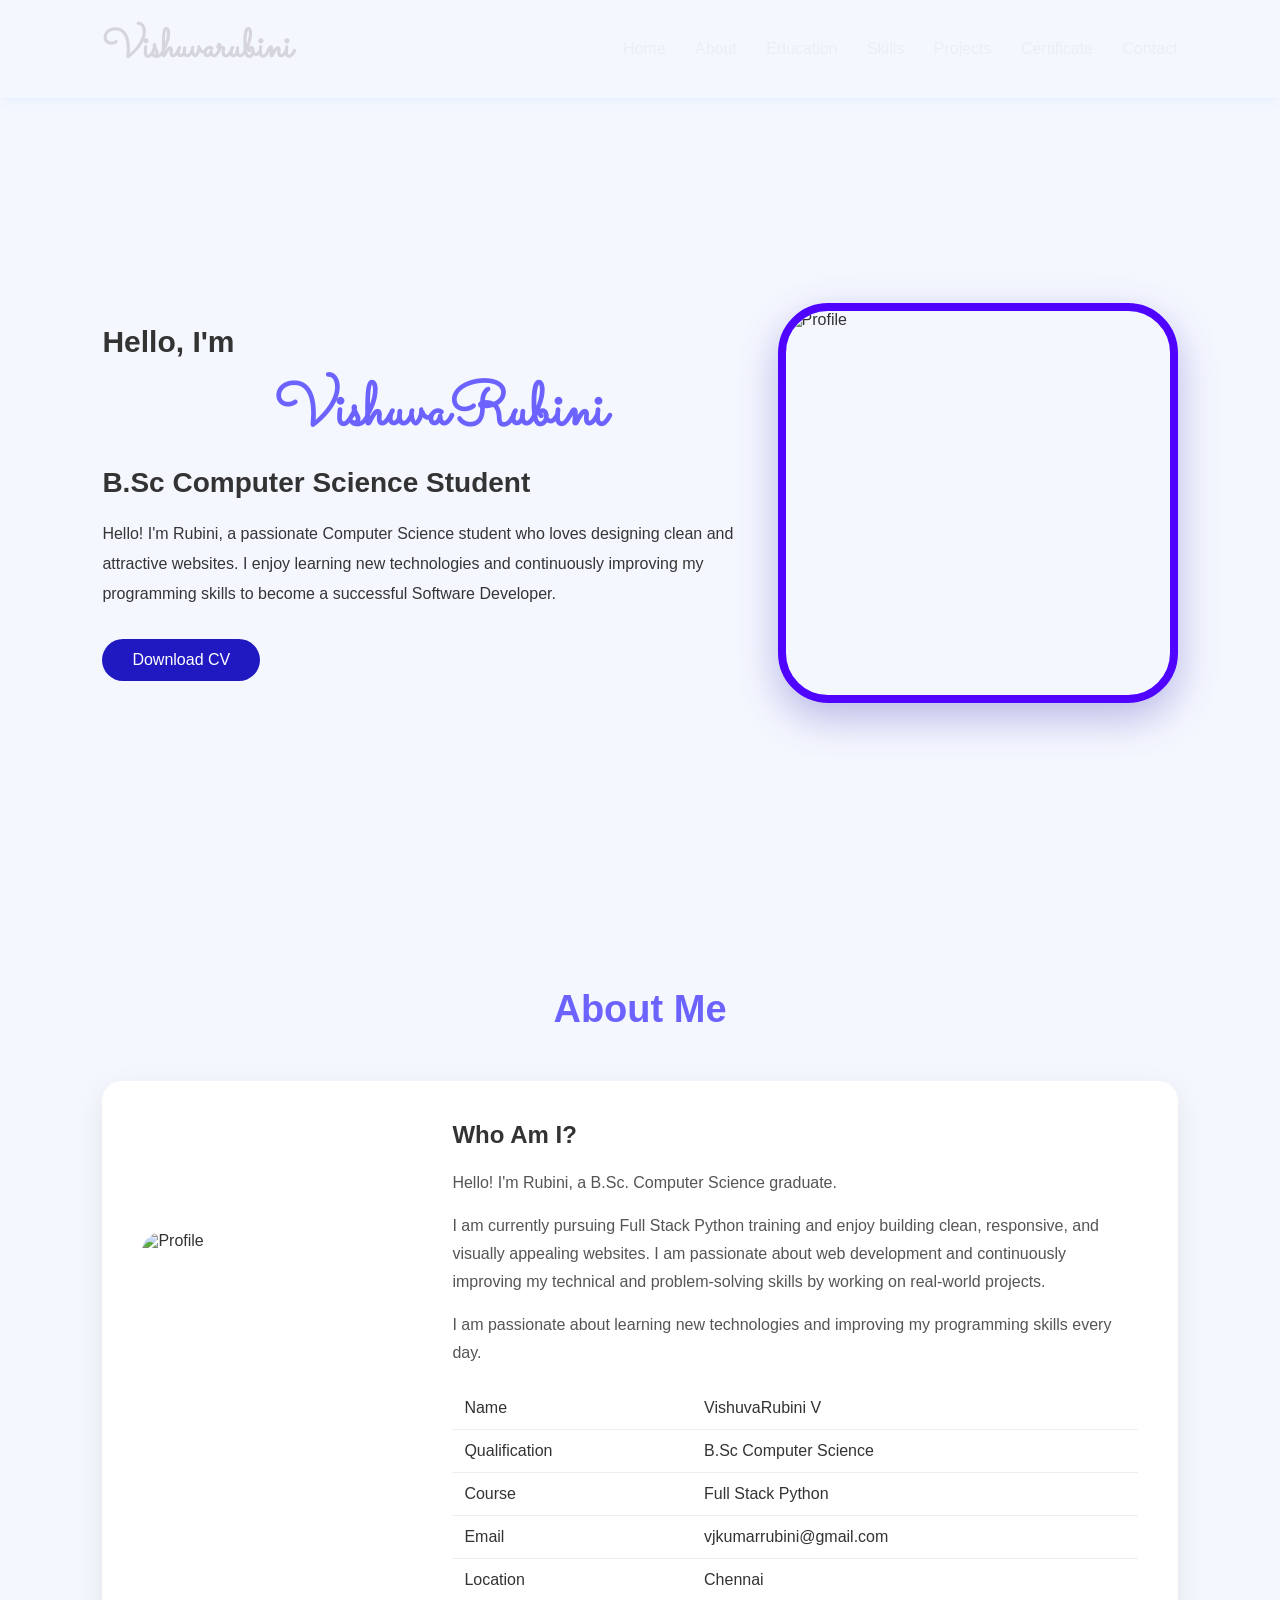
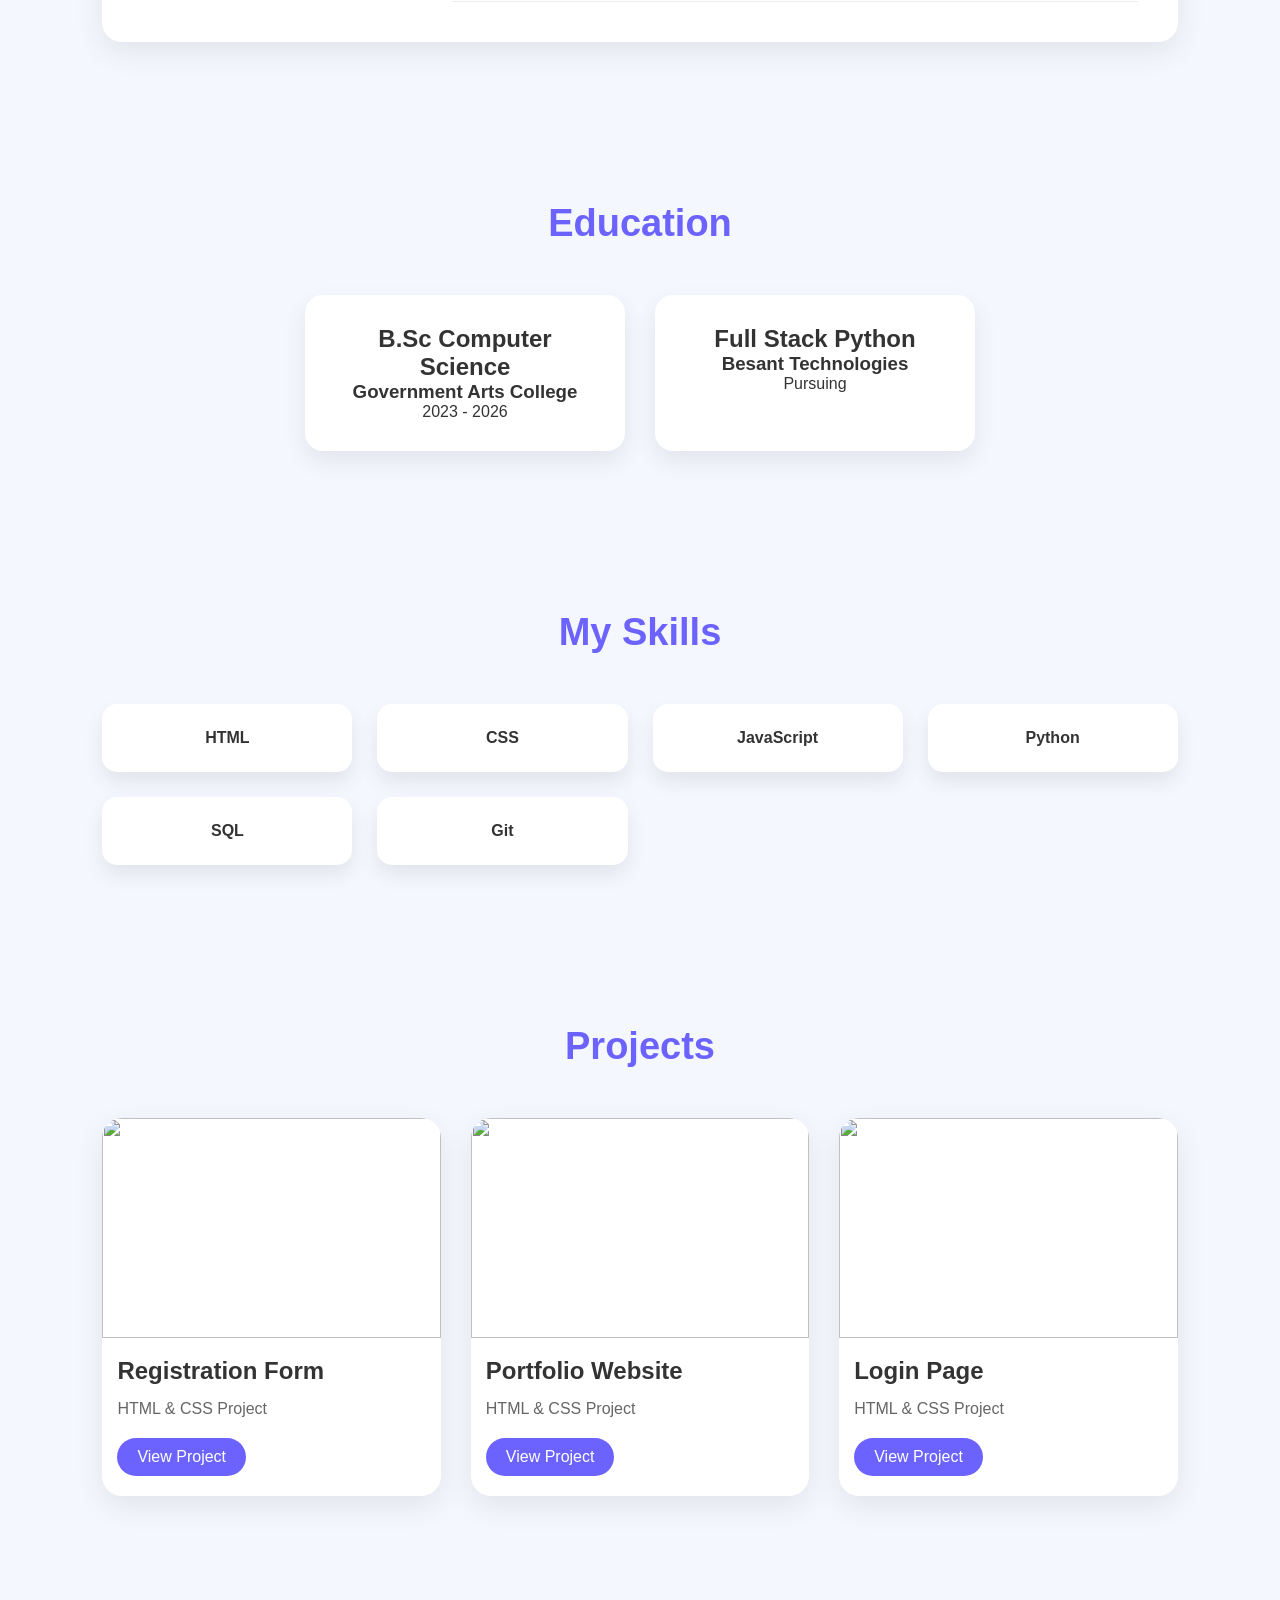
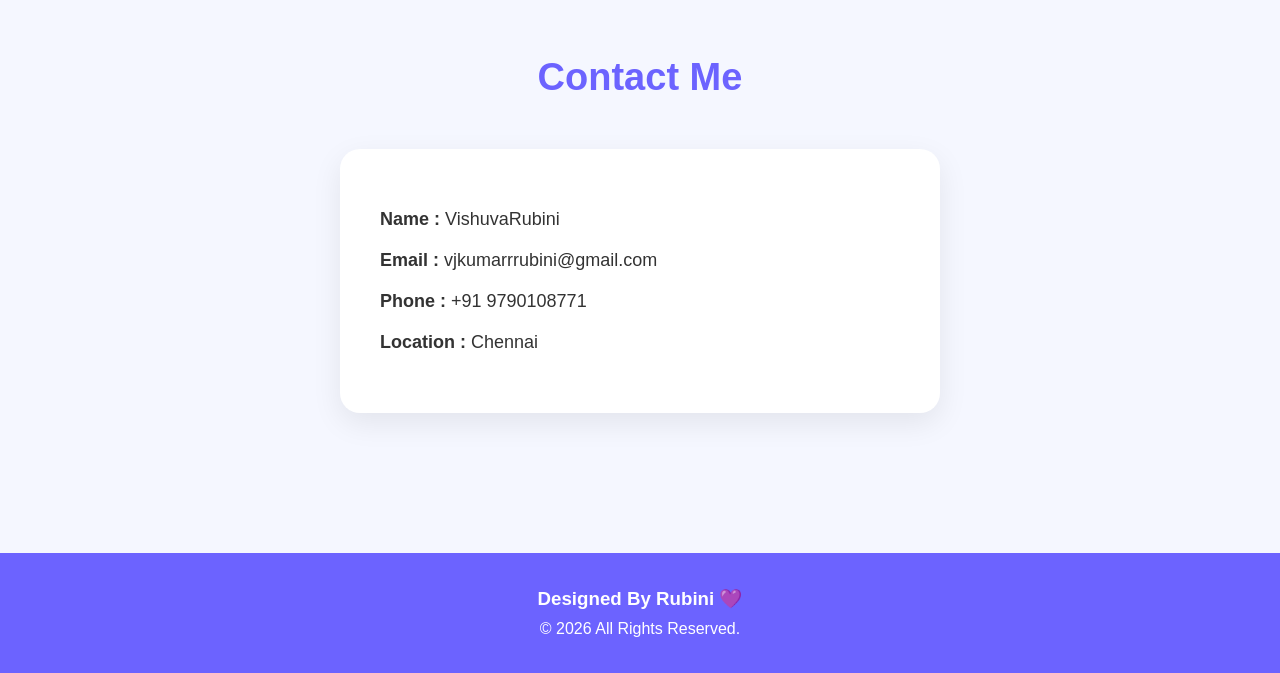
==== index.html @ 4b1b6222 "Rename mee.html to index.html" ====
<!DOCTYPE html>
<html lang="en">
<head>
    <meta charset="UTF-8">
    <meta name="viewport" content="width=device-width, initial-scale=1.0">
    <title>Rubini Portfolio</title>

    <link rel="stylesheet" href="mee.css">
<link href="https://fonts.googleapis.com/css2?family=Sacramento&display=swap" rel="stylesheet"></head>

<body>

<!-- ================= NAVBAR ================= -->

<header>

    <div class="logo">
        <h2>Vishuvarubini</h2>
    </div>

    <nav>

        <a href="#home">Home</a>

        <a href="#about">About</a>

        <a href="#education">Education</a>

        <a href="#skills">Skills</a>

        <a href="#projects">Projects</a>

        <a href="#certificate">Certificate</a>

        <a href="#contact">Contact</a>

    </nav>

</header>

<!-- ================= HOME ================= -->

<section id="home" class="home">

    <div class="home-text">

        <h3>Hello, I'm</h3>

        <h1>VishuvaRubini</h1>

        <h2>B.Sc Computer Science Student</h2>

        <p>
            Hello! I'm Rubini, a passionate Computer Science student who loves designing
            clean and attractive websites. I enjoy learning new technologies and
            continuously improving my programming skills to become a successful Software Developer.
        </p>

        <div class="button">

            <a href="cv/myresume.pdf">Download CV</a>

        </div>

    </div>

    <div class="home-image">

        <img src="pic/mine.png" alt="Profile">

    </div>

</section>

<!-- ================= ABOUT ================= -->

<section id="about" class="about">

    <h1>About Me</h1>

    <div class="about-box">

        <img src="images/profile.png" alt="Profile">

        <div class="about-text">

            <h2>Who Am I?</h2>

            <p>
                Hello! I'm Rubini, a B.Sc. Computer Science graduate.
            </p>

            <p>
                I am currently pursuing Full Stack Python training and enjoy building clean, responsive, and visually appealing websites. I am passionate about web development and continuously improving my technical and problem-solving skills by working on real-world projects.
            </p>

            <p>
                I am passionate about learning
                new technologies and improving
                my programming skills every day.
            </p>

            <table>

                <tr>
                    <td>Name</td>
                    <td>VishuvaRubini V</td>
                </tr>

                <tr>
                    <td>Qualification</td>
                    <td>B.Sc Computer Science</td>
                </tr>

                <tr>
                    <td>Course</td>
                    <td>Full Stack Python</td>
                </tr>

                <tr>
                    <td>Email</td>
                    <td>vjkumarrubini@gmail.com</td>
                </tr>

                <tr>
                    <td>Location</td>
                    <td>Chennai</td>
                </tr>

            </table>

        </div>

    </div>

</section>

<!-- ================= EDUCATION ================= -->

<section id="education" class="education">

    <h1>Education</h1>

    <div class="edu-container">

        <div class="edu-card">

            <h2>B.Sc Computer Science</h2>

            <h3>Government Arts College</h3>

            <p>2023 - 2026</p>

        </div>

        <div class="edu-card">

            <h2>Full Stack Python</h2>

            <h3>Besant Technologies</h3>

            <p>Pursuing</p>

        </div>

    </div>

</section>

<!-- ================= SKILLS ================= -->

<section id="skills" class="skills">

    <h1>My Skills</h1>

    <div class="skill-container">

        <div class="skill-card">HTML</div>

        <div class="skill-card">CSS</div>

        <div class="skill-card">JavaScript</div>

        <div class="skill-card">Python</div>

        <div class="skill-card">SQL</div>

        <div class="skill-card">Git</div>

    </div>

</section>

<!-- ================= PROJECTS ================= -->

<section id="projects" class="projects">

    <h1>Projects</h1>

    <div class="project-container">

        <div class="project-card">

            <img src="images/project1.png" alt="">

            <h2>Registration Form</h2>

            <p>HTML & CSS Project</p>

            <a href="#">View Project</a>

        </div>

        <div class="project-card">

            <img src="images/project2.png" alt="">

            <h2>Portfolio Website</h2>

            <p>HTML & CSS Project</p>

            <a href="#">View Project</a>

        </div>

        <div class="project-card">

            <img src="images/project3.png" alt="">

            <h2>Login Page</h2>

            <p>HTML & CSS Project</p>

            <a href="#">View Project</a>

        </div>

    </div>

</section>

<!-- ================= CERTIFICATE ================= -->

<!-- <section id="certificate" class="certificate">
    <h1>Certificate</h1>

    <div class="certificate-card">

        <img src="images/certificate.png" alt="">

        <h2>Full Stack Python</h2>

        <p>Besant Technologies</p>

        <a href="#">View Certificate</a>

    </div> -->

<!-- </section> --> 

<!-- ================= CONTACT ================= -->

<section id="contact" class="contact">

    <h1>Contact Me</h1>

    <div class="contact-box">

        <p><strong>Name :</strong> VishuvaRubini </p>

        <p><strong>Email :</strong> vjkumarrrubini@gmail.com</p>

        <p><strong>Phone :</strong> +91 9790108771</p>

        <p><strong>Location :</strong> Chennai</p>

    </div>

</section>

<!-- ================= FOOTER ================= -->

<footer>

    <h3>Designed By Rubini 💜</h3>

    <p>© 2026 All Rights Reserved.</p>

</footer>

</body>
</html>
---- mee.css ----
/* Google Font */
*{
    margin:0;
    padding:0;
    box-sizing:border-box;
    font-family:'Poppins',sans-serif;
    scroll-behavior:smooth;
}

body{
    background:#f5f7ff;
    color:#333;
}

/* ================= NAVBAR ================= */

header{
    width:100%;
    background-image: url(pic/nav.jpg);
    display:flex;
    justify-content:space-between;
    align-items:center;
    padding:20px 8%;
    position:sticky;
    top:0;
    z-index:1000;
    box-shadow:0 2px 10px rgba(30, 138, 226, 0.08);
}

.logo h2{
    color:#d5d5db;
    font-size:40px;
    font-family: 'Sacramento';
}

nav a{
    text-decoration:none;
    color:#ebeff1;
    margin-left:25px;
    font-weight:500;
    transition:.3s;
}

/* ================= HOME ================= */

.home{
    display:flex;
    justify-content:space-between;
    align-items:center;
    padding:80px 8%;
    min-height:90vh;
}

/* .home-text{
    width:50%;
} */

.home-text h3{
    font-size:30px;
}

.home-text h1{
    font-size:60px;
    font-family: 'Sacramento';
    color:#6C63FF;
    margin:10px 0;
}

.home-text h2{
    font-size:28px;
    margin-bottom:20px;
}

.home-text p{
    line-height:30px;
    margin-bottom:30px;
    color:#363536;
}

.button a{
    display:inline-block;
    text-decoration:none;
    background:#2018c0;
    color:white;
    padding:12px 30px;
    margin-right:15px;
    border-radius:30px;
}

/* .button a:hover{
    background:#4b42e8;
    transform:translateY(-3px);
} */

.home-image{
    /* width:40%; */
    display:flex;
    justify-content:center;
}

.home-image img{
    width:400px;
    height:400px;
    border-radius:50px;
    object-fit:cover;
    border:8px solid rgb(79, 4, 255);
    box-shadow:0 15px 40px rgba(46, 40, 168, 0.3);
    transition:.4s;
}

.home-image img:hover{
    transform:scale(1.05);
}

/* ================= COMMON ================= */

section{
    padding:80px 8%;
}

section h1{
    text-align:center;
    font-size:38px;
    color:#6C63FF;
    margin-bottom:50px;
}

/* ================= ABOUT ================= */

.about-box{
    display:flex;
    gap:50px;
    align-items:center;
    background:white;
    padding:40px;
    border-radius:20px;
    box-shadow:0 10px 30px rgba(0,0,0,.08);
}

.about-box img{
    width:260px;
    height:260px;
    border-radius:20px;
    object-fit:cover;
}

.about-text{
    flex:1;
}

.about-text h2{
    margin-bottom:20px;
}

.about-text p{
    margin-bottom:15px;
    line-height:28px;
    color:#555;
}

table{
    margin-top:20px;
    border-collapse:collapse;
    width:100%;
}

td{
    padding:12px;
    border-bottom:1px solid #eee;
}

/* ================= EDUCATION ================= */

.edu-container{
    display:flex;
    gap:30px;
    justify-content:center;
    flex-wrap:wrap;
}

.edu-card{
    width:320px;
    background:white;
    padding:30px;
    border-radius:18px;
    text-align:center;
    box-shadow:0 10px 25px rgba(0,0,0,.08);
    transition:.3s;
}

.edu-card:hover{
    transform:translateY(-8px);
}

/* ================= SKILLS ================= */

.skill-container{
    display:grid;
    grid-template-columns:repeat(4,1fr);
    gap:25px;
}

.skill-card{
    background:white;
    padding:25px;
    text-align:center;
    border-radius:15px;
    font-weight:600;
    box-shadow:0 10px 20px rgba(0,0,0,.08);
    transition:.3s;
}

.skill-card:hover{
    background:#6C63FF;
    color:white;
    transform:translateY(-8px);
}

/* ================= PROJECT ================= */

.project-container{
    display:grid;
    grid-template-columns:repeat(3,1fr);
    gap:30px;
}

.project-card{
    background:white;
    border-radius:20px;
    overflow:hidden;
    box-shadow:0 10px 30px rgba(0,0,0,.08);
    transition:.3s;
}

.project-card:hover{
    transform:translateY(-8px);
}

.project-card img{
    width:100%;
    height:220px;
    object-fit:cover;
}

.project-card h2{
    padding:15px;
}

.project-card p{
    padding:0 15px;
    color:#666;
}

.project-card a{
    display:inline-block;
    margin:20px 15px;
    text-decoration:none;
    background:#6C63FF;
    color:white;
    padding:10px 20px;
    border-radius:30px;
}

/* ================= CERTIFICATE ================= */

.certificate-card{
    width:420px;
    margin:auto;
    background:white;
    border-radius:20px;
    overflow:hidden;
    box-shadow:0 10px 30px rgba(0,0,0,.08);
    text-align:center;
    padding-bottom:30px;
}

.certificate-card img{
    width:100%;
    height:250px;
    object-fit:cover;
}

.certificate-card h2{
    margin-top:20px;
}

.certificate-card p{
    margin:15px 0;
}

.certificate-card a{
    text-decoration:none;
    background:#6C63FF;
    color:white;
    padding:10px 25px;
    border-radius:30px;
}

/* ================= CONTACT ================= */

.contact-box{
    width:600px;
    margin:auto;
    background:white;
    padding:40px;
    border-radius:20px;
    box-shadow:0 10px 30px rgba(0,0,0,.08);
}

.contact-box p{
    margin:20px 0;
    font-size:18px;
}

/* ================= FOOTER ================= */

footer{
    background:#6C63FF;
    color:white;
    text-align:center;
    padding:35px;
    margin-top:60px;
}

footer h3{
    margin-bottom:10px;
}

/* ================= RESPONSIVE ================= */

@media(max-width:992px){

.home,
.about-box{
    flex-direction:column;
    text-align:center;
}

.home-text,
.home-image{
    width:100%;
}

.skill-container{
    grid-template-columns:repeat(2,1fr);
}

.project-container{
    grid-template-columns:repeat(2,1fr);
}

.contact-box{
    width:100%;
}

}

@media(max-width:768px){

header{
    flex-direction:column;
}

nav{
    margin-top:15px;
    text-align:center;
}

nav a{
    display:inline-block;
    margin:8px;
}

.home-text h1{
    font-size:45px;
}

.home-image img{
    width:250px;
    height:250px;
}

.skill-container{
    grid-template-columns:1fr;
}

.project-container{
    grid-template-columns:1fr;
}

.certificate-card{
    width:100%;
}

.about-box img{
    width:220px;
    height:220px;
}

}
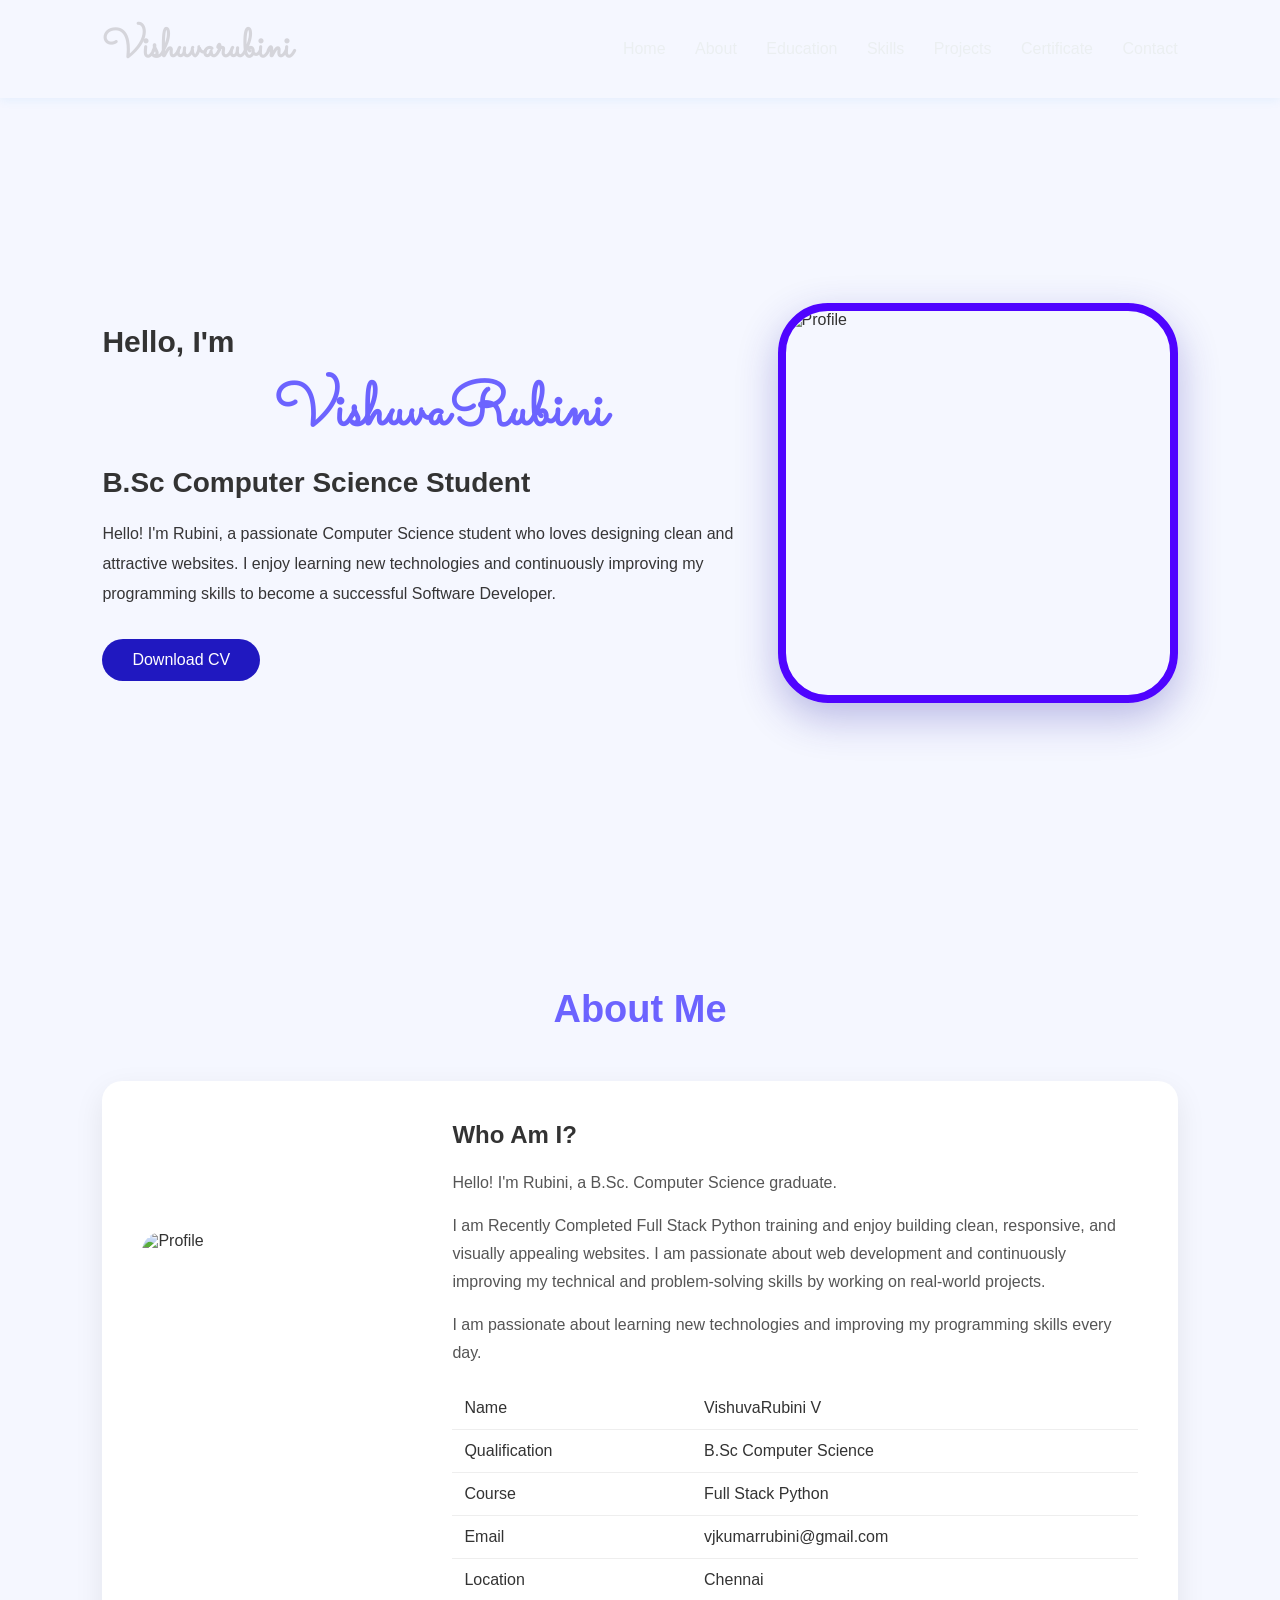
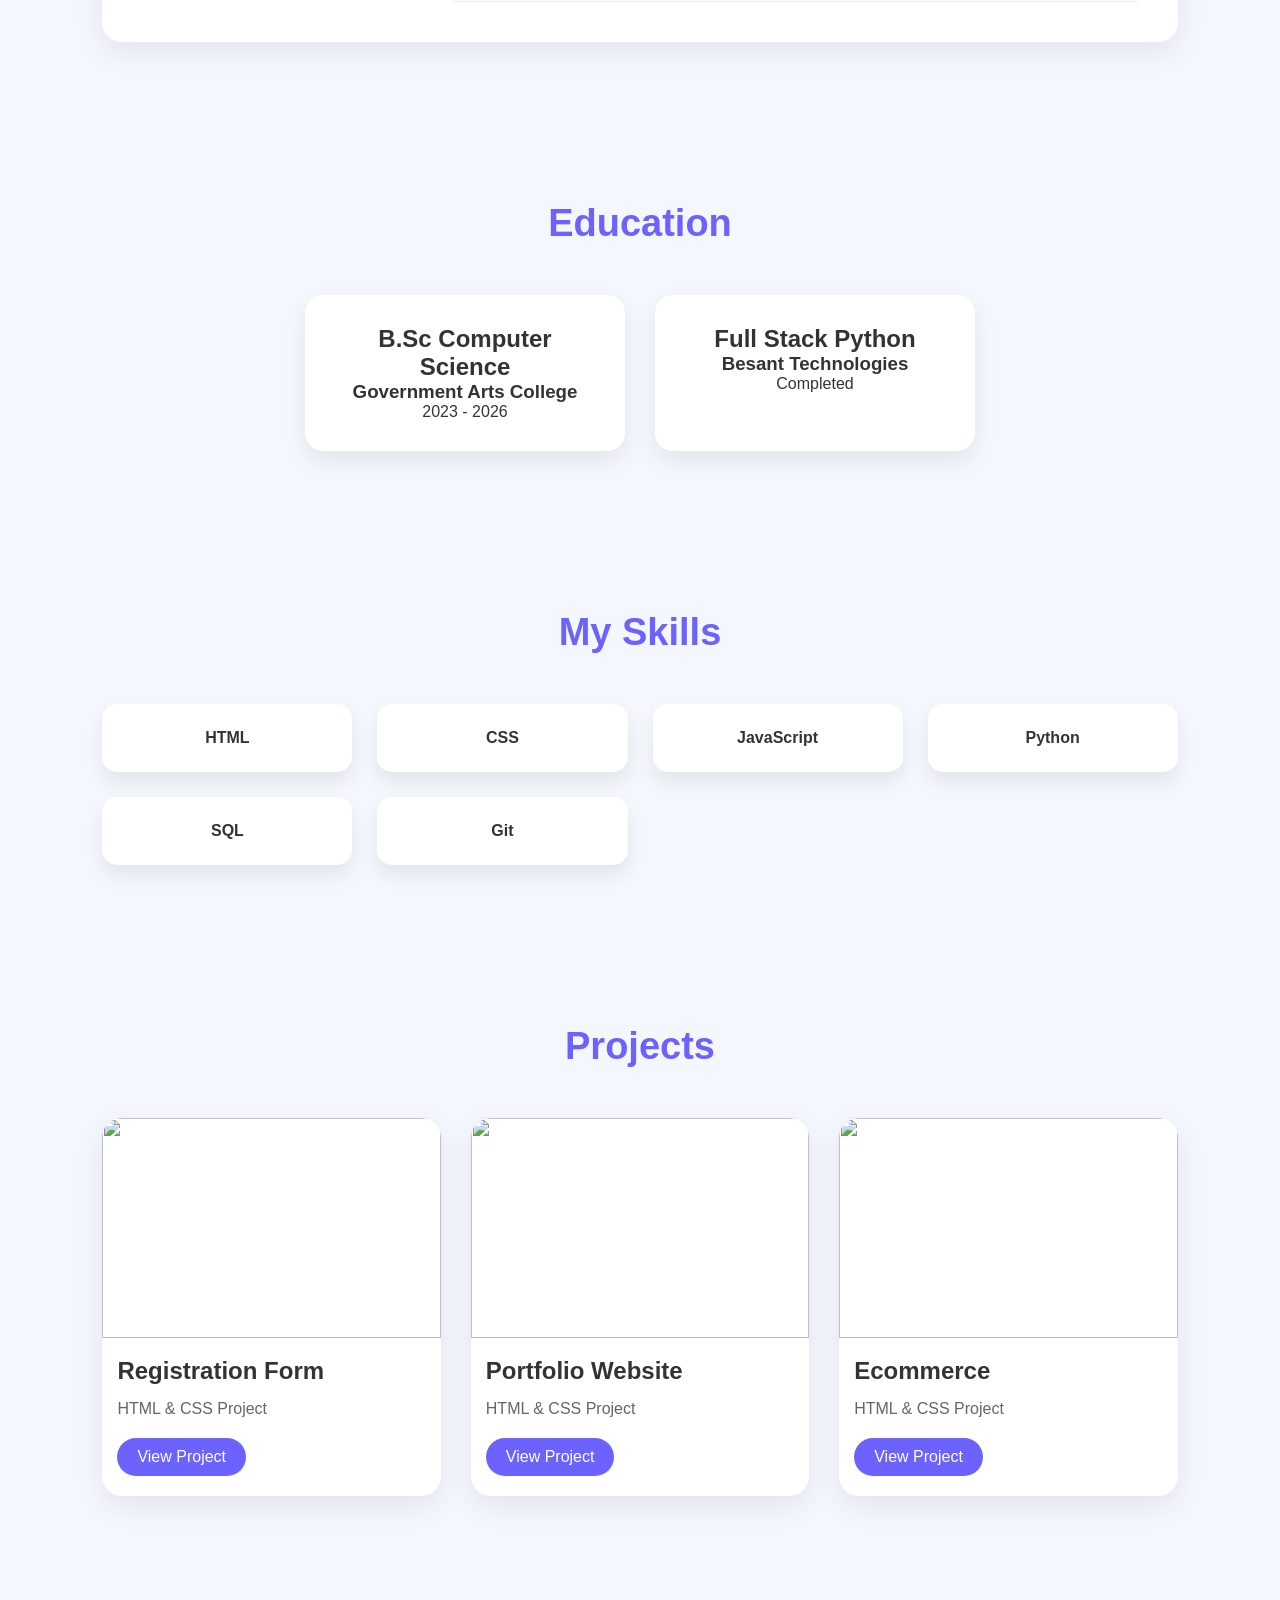
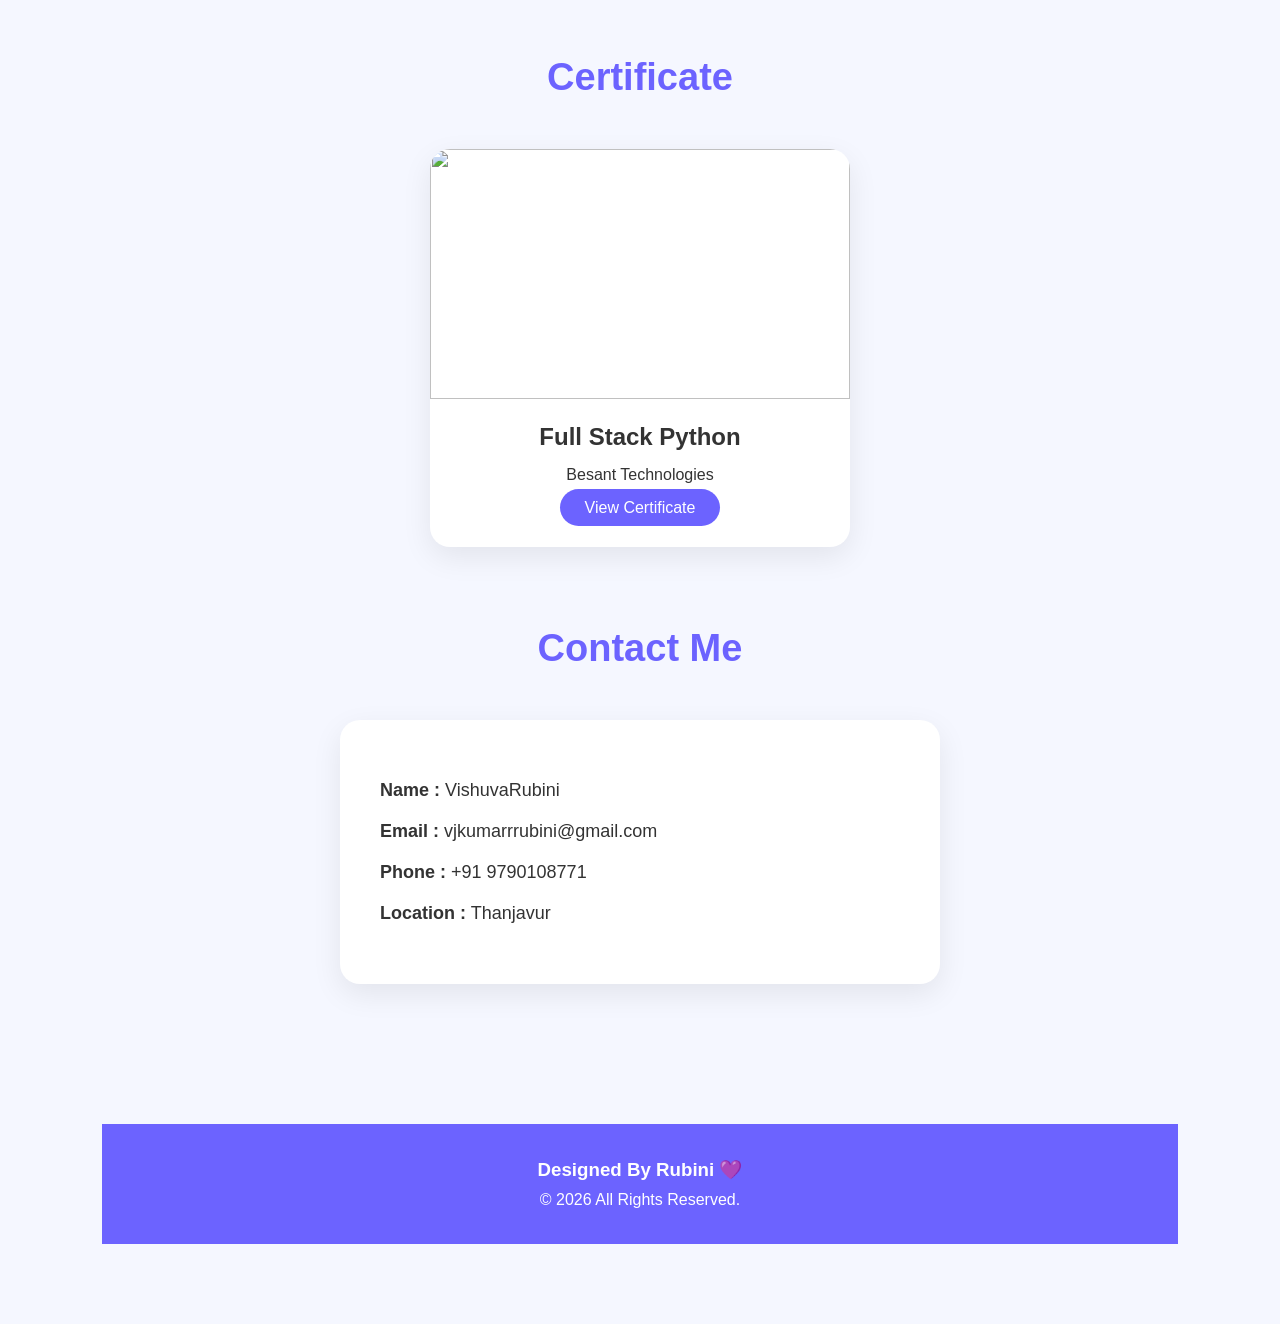
==== commit 3024e28d: "Revise portfolio content and update contact info Updated personal information and project details in" ====
--- a/index.html
+++ b/index.html
@@ -80,7 +80,7 @@
 
     <div class="about-box">
 
-        <img src="images/profile.png" alt="Profile">
+        <img src="pic/me pro.png" alt="Profile">
 
         <div class="about-text">
 
@@ -91,7 +91,7 @@
             </p>
 
             <p>
-                I am currently pursuing Full Stack Python training and enjoy building clean, responsive, and visually appealing websites. I am passionate about web development and continuously improving my technical and problem-solving skills by working on real-world projects.
+                I am Recently Completed Full Stack Python training and enjoy building clean, responsive, and visually appealing websites. I am passionate about web development and continuously improving my technical and problem-solving skills by working on real-world projects.
             </p>
 
             <p>
@@ -159,7 +159,7 @@
 
             <h3>Besant Technologies</h3>
 
-            <p>Pursuing</p>
+            <p>Completed</p>
 
         </div>
 
@@ -201,7 +201,7 @@
 
         <div class="project-card">
 
-            <img src="images/project1.png" alt="">
+            <img src="pic/registration-application-paper-form-concept.jpg" alt="">
 
             <h2>Registration Form</h2>
 
@@ -213,7 +213,7 @@
 
         <div class="project-card">
 
-            <img src="images/project2.png" alt="">
+            <img src="pic/pexels-michael-burrows-7129664.jpg" alt="">
 
             <h2>Portfolio Website</h2>
 
@@ -225,9 +225,9 @@
 
         <div class="project-card">
 
-            <img src="images/project3.png" alt="">
-
-            <h2>Login Page</h2>
+            <img src="pic/emiliano-vittoriosi-jovi7gRQjOs-unsplash.jpg" alt="">
+
+            <h2>Ecommerce</h2>
 
             <p>HTML & CSS Project</p>
 
@@ -241,22 +241,22 @@
 
 <!-- ================= CERTIFICATE ================= -->
 
-<!-- <section id="certificate" class="certificate">
+<section id="certificate" class="certificate">
     <h1>Certificate</h1>
 
     <div class="certificate-card">
 
-        <img src="images/certificate.png" alt="">
+        <img src="pic/academic_achievement_certificate_monotone_icon_in_powerpoint_pptx_png_and_editable_eps_format_slide01.jpg" alt="">
 
         <h2>Full Stack Python</h2>
 
         <p>Besant Technologies</p>
 
-        <a href="#">View Certificate</a>
-
-    </div> -->
-
-<!-- </section> --> 
+        <a href="pic/full stack certificate (1).pdf">View Certificate</a>
+
+    </div>
+
+<!-- </section> 
 
 <!-- ================= CONTACT ================= -->
 
@@ -272,7 +272,7 @@
 
         <p><strong>Phone :</strong> +91 9790108771</p>
 
-        <p><strong>Location :</strong> Chennai</p>
+        <p><strong>Location :</strong> Thanjavur</p>
 
     </div>
 
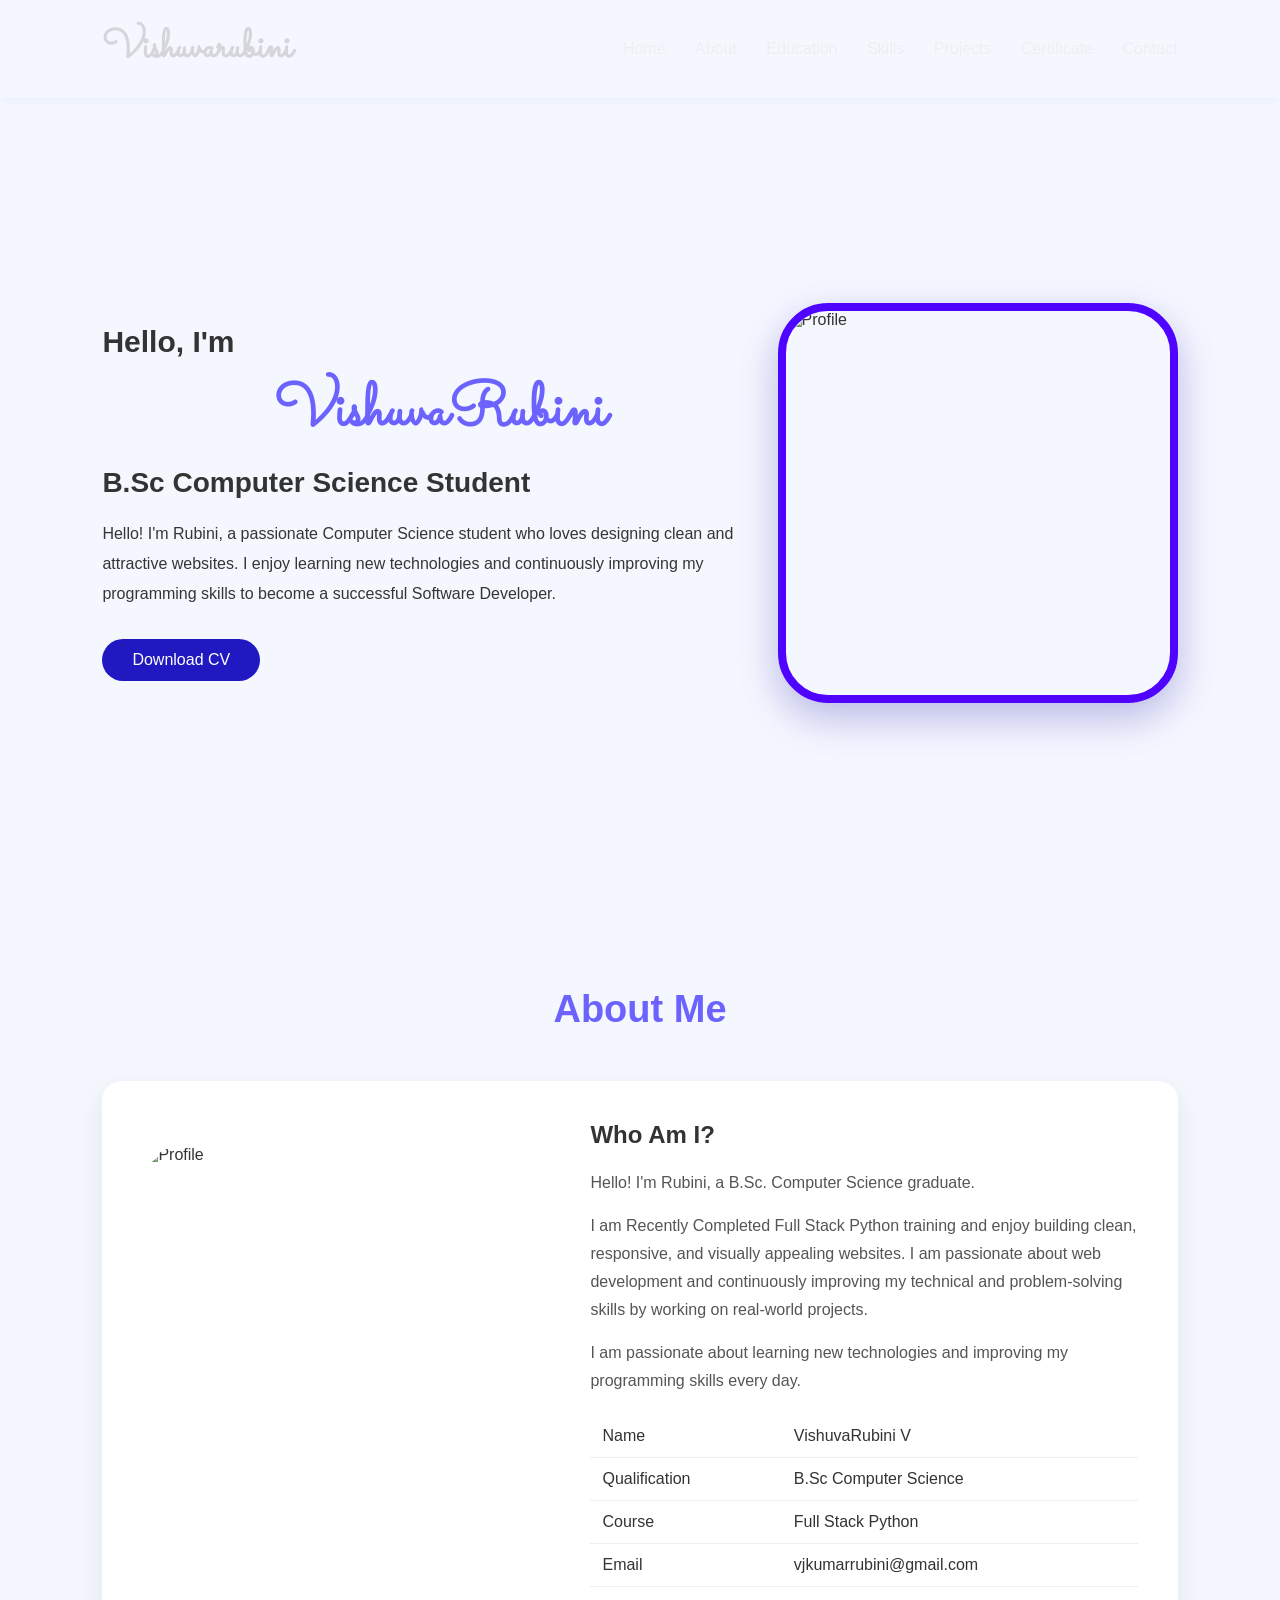
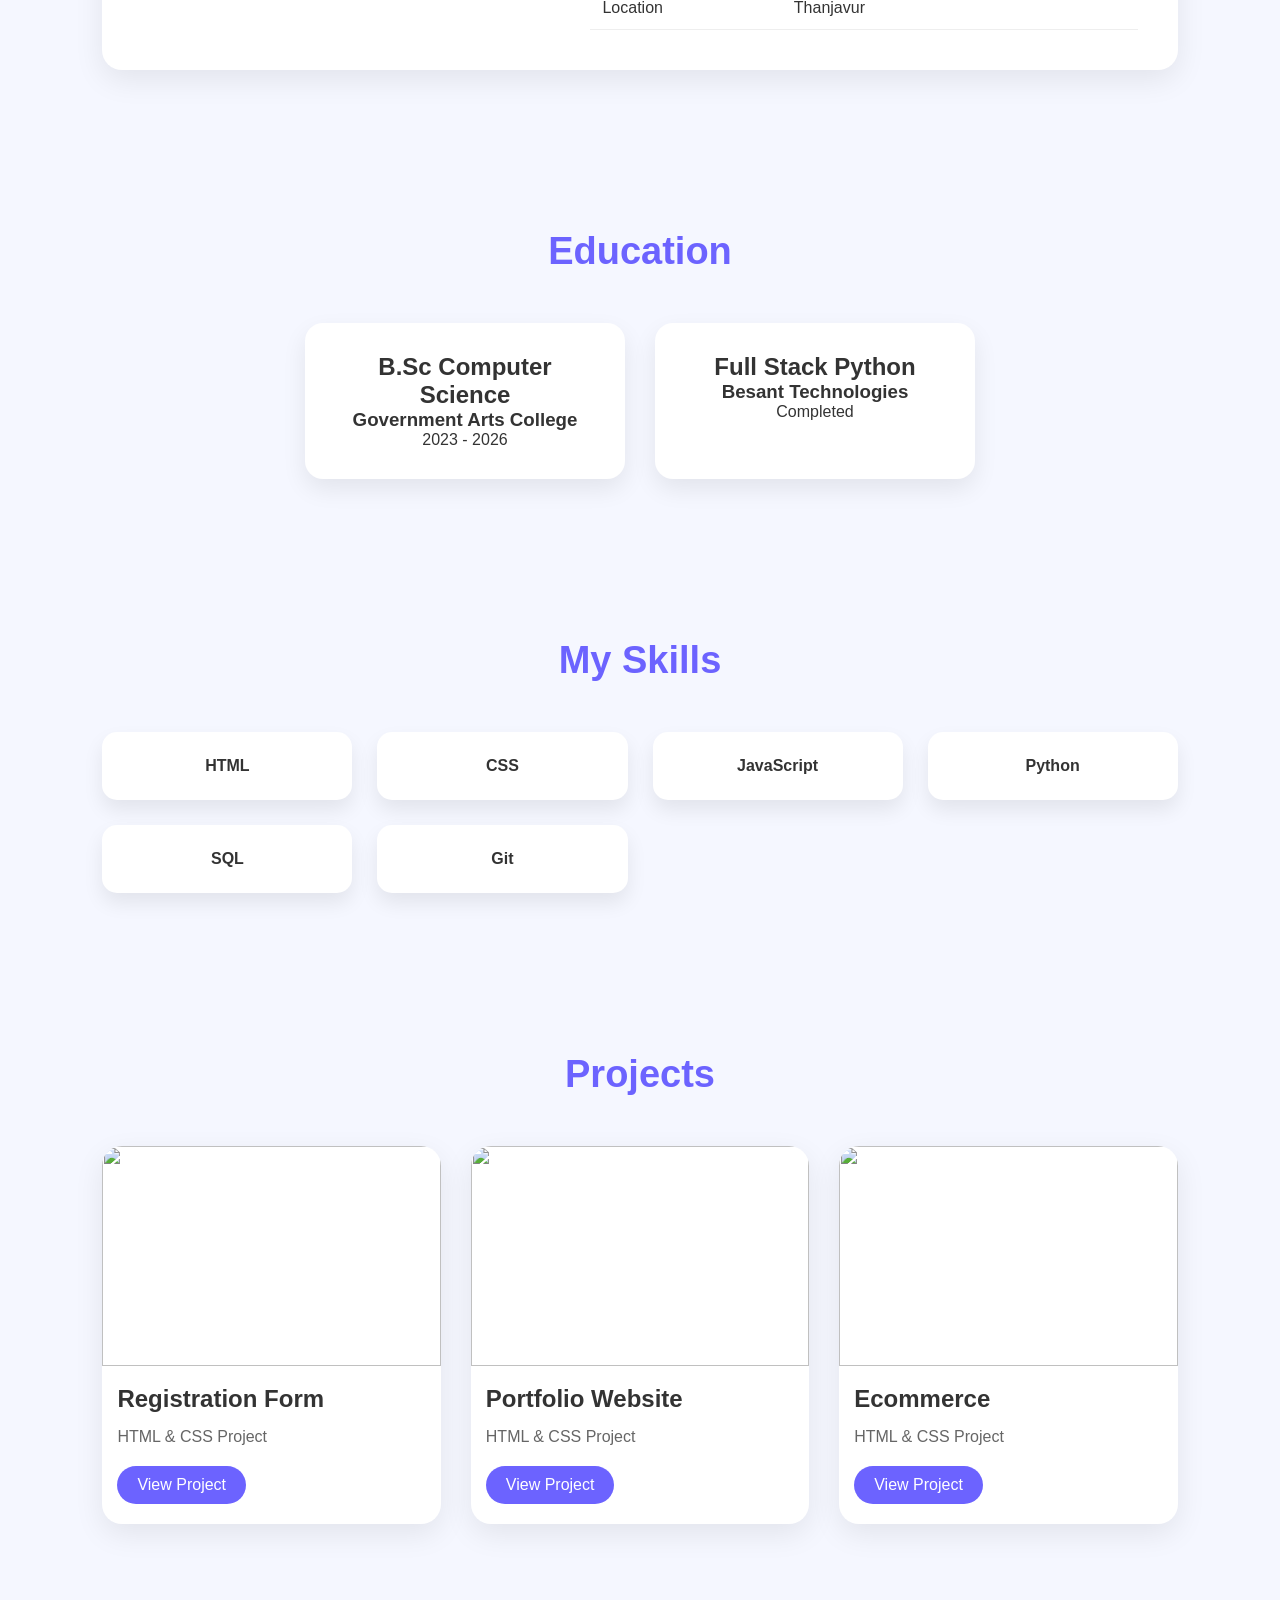
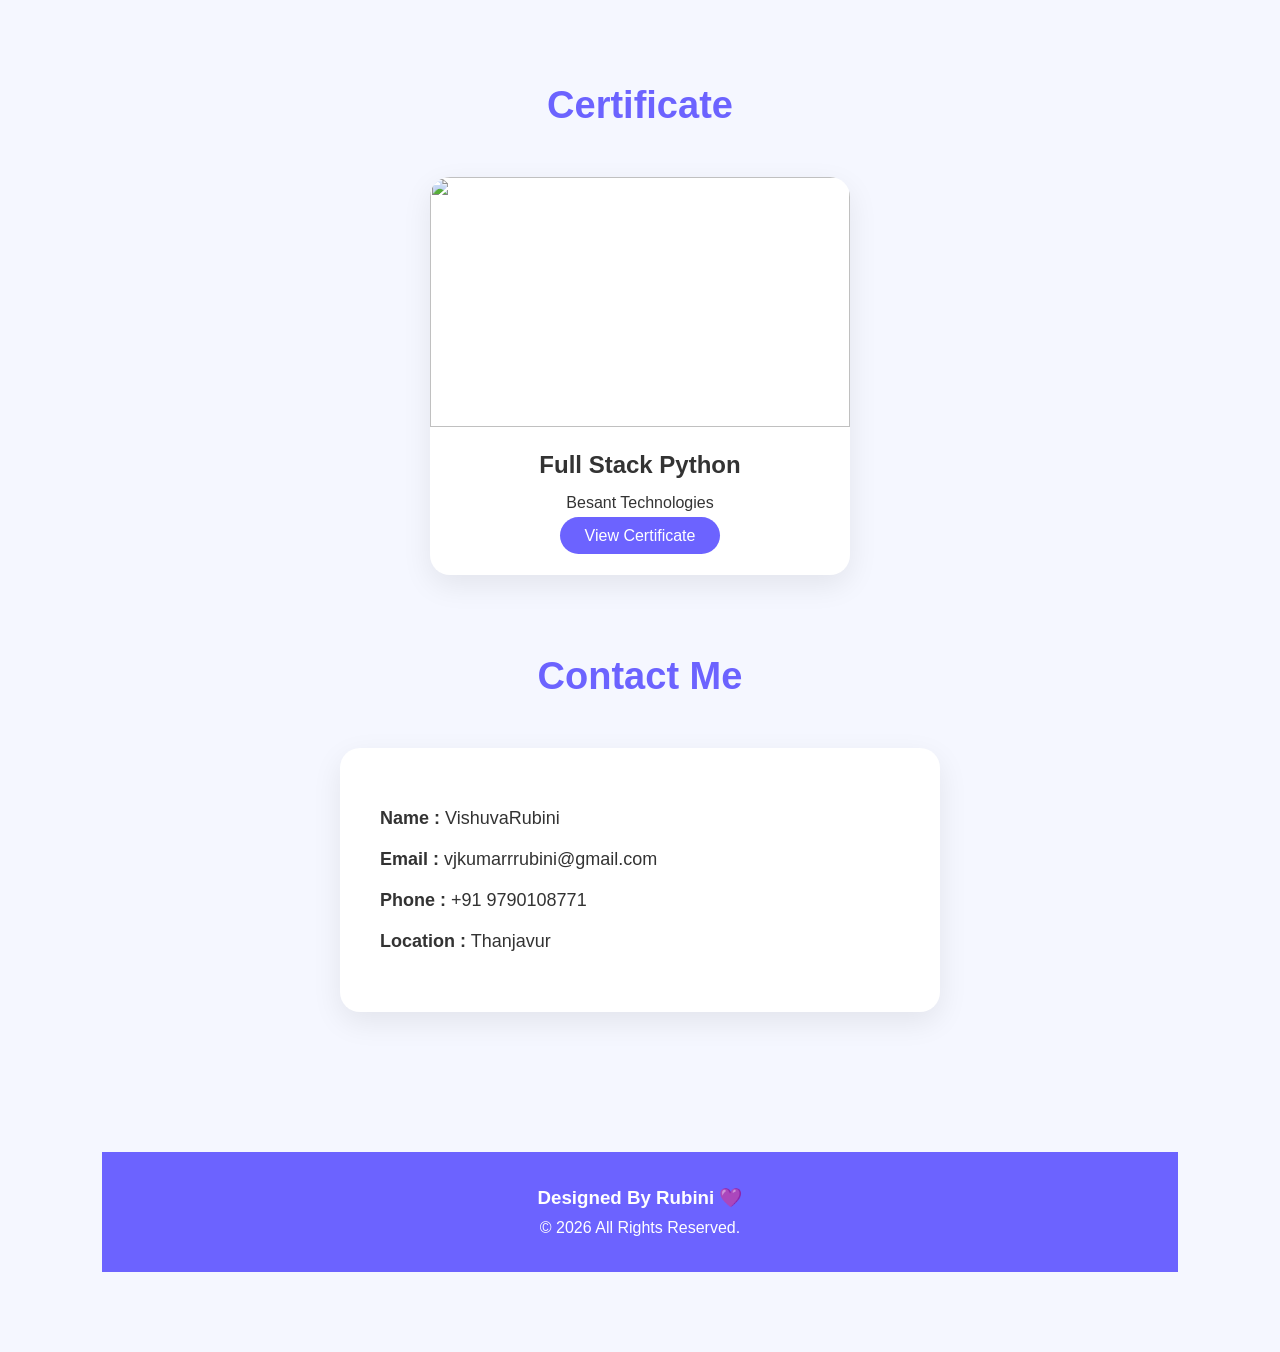
==== commit 4e0c060d: "Restore index.html with original content" ====
--- a/index.html
+++ b/index.html
@@ -124,7 +124,7 @@
 
                 <tr>
                     <td>Location</td>
-                    <td>Chennai</td>
+                    <td>Thanjavur</td>
                 </tr>
 
             </table>
--- a/mee.css
+++ b/mee.css
@@ -138,10 +138,11 @@
 }
 
 .about-box img{
-    width:260px;
-    height:260px;
-    border-radius:20px;
+    width:40%;
+    height:460px;
+    border-radius:40px;
     object-fit:cover;
+    object-position: top;
 }
 
 .about-text{
@@ -397,4 +398,4 @@
     height:220px;
 }
 
-}+}
